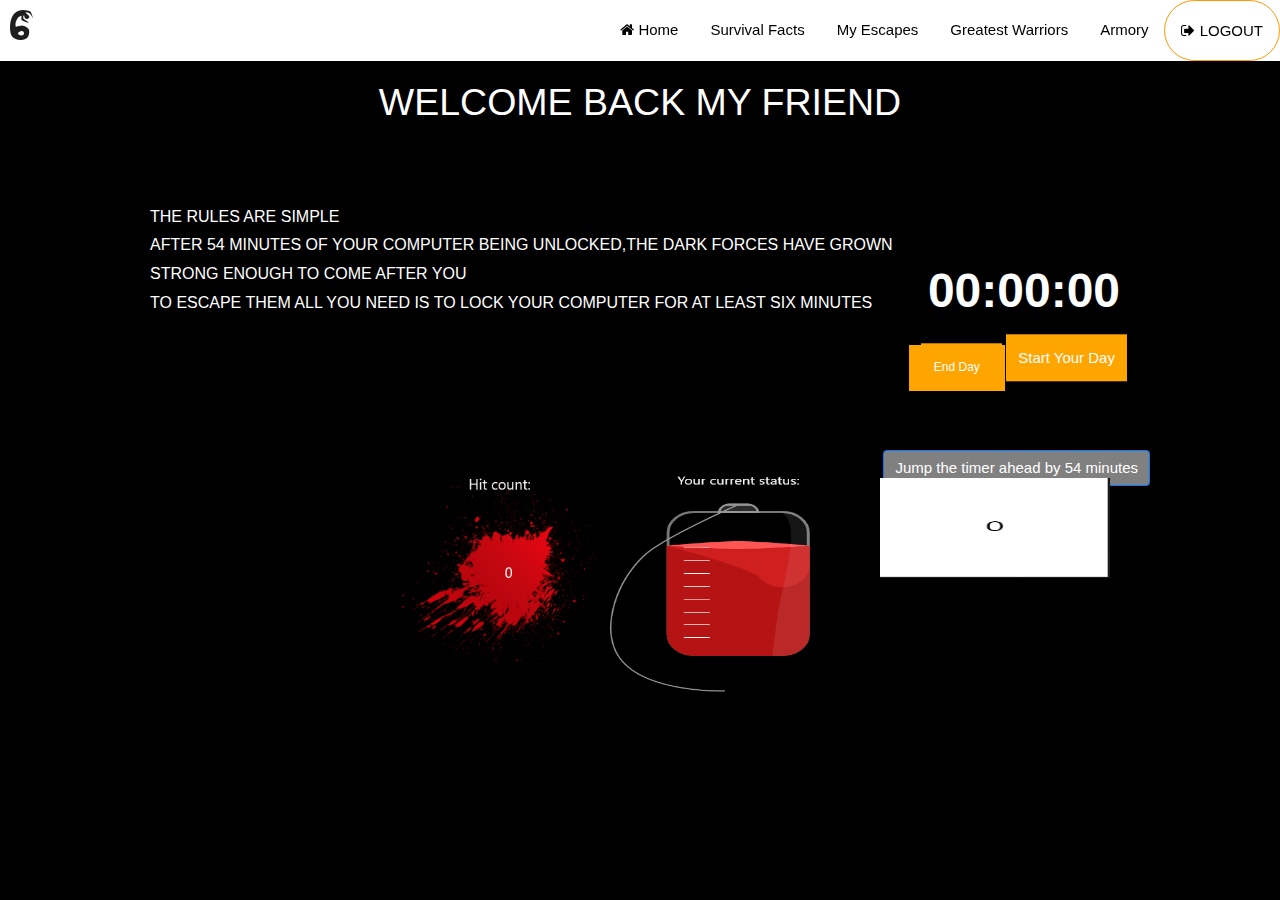
==== activity.html @ 7767f344 "Add files via upload" ====
<!DOCTYPE html>
<html>
<title>ACTIVITY</title>
<meta charset="UTF-8">
<meta name="viewport" content="width=device-width, initial-scale=1">
<link rel="stylesheet" href="https://www.w3schools.com/w3css/4/w3.css">
<link rel="stylesheet" href="https://fonts.googleapis.com/css?family=Raleway">
<link rel="stylesheet" href="https://cdnjs.cloudflare.com/ajax/libs/font-awesome/4.7.0/css/font-awesome.min.css">
<link href="stopwatch.css" rel="stylesheet">
    <script src="stopwatch.js"></script>
   <link rel="stylesheet" href="https://maxcdn.bootstrapcdn.com/bootstrap/4.0.0/css/bootstrap.min.css" integrity="sha384-Gn5384xqQ1aoWXA+058RXPxPg6fy4IWvTNh0E263XmFcJlSAwiGgFAW/dAiS6JXm"
        crossorigin="anonymous">
        <link rel="stylesheet" href="activity.css">
    
    
     
<style>
body,h1,h2,h3,h4,h5,h6 {font-family: 'Roboto', sans-serif;}

.header {
  padding: 80px;
  text-align: center;
  color: white;
  font-size: 40vw%;
}
    p{
        text-align: left;
        font-size: 16px;
        padding: 70px;
    }
body, html {
  height: 100%;
  line-height: 1.8;
    background-color: 
  background-position: center;
  background-size: cover;
  background-image: url(background.png);
  min-height: 100%;
}
#logo {
  display: inline-block;
  margin: 10px; 
  float: left;
  height: 30px;
  width: auto; 
    border-radius: 0%;
    }

.w3-bar .w3-button {
  padding: 16px;
    }
.imageContainer {
    float: left;
    transform: translate(200%,-5%);
    margin-right: 10px;
    }
.button {
  background-color: orange;
  border: none;
  color: white;
  padding: 12.5px;
  text-align: center;
  text-decoration: none;
  display: inline-block;
  font-size: 12px;
  cursor: pointer;
    position: absolute;
    top: 38.30%;
    left: 71%;
    width: 7.5%;
}


    
</style>
    
<body>
<div class="header">
  <h1>WELCOME BACK MY FRIEND</h1>
  <p>THE RULES ARE SIMPLE<br>
  AFTER 54 MINUTES OF YOUR COMPUTER BEING UNLOCKED,THE DARK FORCES HAVE GROWN<br>
  STRONG ENOUGH TO COME AFTER YOU<br>
    TO ESCAPE THEM ALL YOU NEED IS TO LOCK YOUR COMPUTER FOR AT LEAST SIX MINUTES</p>
</div>
<!-- Navbar (sit on top) -->
<div class="w3-top">
  <div class="w3-bar w3-white w3-card" id="myNavbar">
    <a href="index.html"><img id="logo" src="logo%20(1).png"></a>
    <!-- Right-sided navbar links -->
    <div class="w3-right w3-hide-small">
    <a href="index.html" class="w3-bar-item w3-button"><i class="fa fa-home"></i> Home</a>
     <a href="Survive.html" class="w3-bar-item w3-button"> Survival Facts</a>
      <a href="MyEscapes.html" class="w3-bar-item w3-button">My Escapes</a>
      <a href="GreatestWarriors.html" class="w3-bar-item w3-button"> Greatest Warriors</a>
      <a href="armour.html" class="w3-bar-item w3-button"> Armory</a>
      <a href="login.html" class="w3-bar-item w3-button w3-border w3-border-orange w3-round-xxlarge"><i class="fa fa-sign-out"></i> LOGOUT</a>
    </div>
    <!-- Hide right-floated links on small screens and replace them with a menu icon -->

    <a href="javascript:void(0)" class="w3-bar-item w3-button w3-right w3-hide-large w3-hide-medium" onclick="w3_open()">
      <i class="fa fa-bars"></i>
    </a>
  </div>
</div>

<!-- Sidebar on small screens when clicking the menu icon -->
<nav class="w3-sidebar w3-bar-block w3-black w3-card w3-animate-left w3-hide-medium w3-hide-large" style="display:none" id="mySidebar">
  <a href="javascript:void(0)" onclick="w3_close()" class="w3-bar-item w3-button w3-large w3-padding-16">Close ×</a>
  <a href="Survive.html" onclick="w3_close()" class="w3-bar-item w3-button">HOME</a>
  <a href="index.html" onclick="w3_close()" class="w3-bar-item w3-button">SURVIVAL FACTS</a>
  <a href="GreatestWarriors.html" onclick="w3_close()" class="w3-bar-item w3-button">GREATEST WARRIORS</a>
  <a href="armour.html" onclick="w3_close()" class="w3-bar-item w3-button">ARMORY</a>
  <a href="MyEscapes.html" onclick="w3_close()" class="w3-bar-item w3-button">MY ESCAPES</a>
  <a href="login.html" onclick="w3_close()" class="w3-bar-item w3-button">LOGOUT</a>
</nav>




<div id="stopwatch">
      <!-- [DISPLAY TIMER] -->
      <div id="sw-time">00:00:00</div>
      <!-- [RESET BUTTON] -->
      <input type="button" value="Reset" id="sw-rst" disabled/>
      <!-- [START/STOP BUTTON] -->
      <input type="button" value="Start Your Day" id="sw-go" disabled/>
      
    </div>
<a href="activity4.html" class="button">End Day</a>
    <div class="row" style="position: absolute; top: 50%; left: 69%;">
            <div class="col">
                <button type="button" class="btn btn-primary" data-toggle="modal" data-target="#demoModal" style="background-color: grey;">Jump the timer ahead by 54 minutes</button>
            </div>
        </div>

    

   

   <div class="modal fade" id="demoModal">
        <div class="modal-dialog">
            <div class="modal-content">
                <div class="modal-header">
                    <h2 class="modal-title">It is coming to get you.....<br>Escape by locking your screen at least<br>minutes</h2>
                    <button type="button" class="close" data-dismiss="modal">
                        <span>&times;</span>
                    </button>
                </div>
                <div class="modal-body">
                </div>
                <div class="modal-footer">
                    <a href="#" class="btn btn-info" role="button">00:54:05</a>
                    <button type="button" onclick="togglePopup()" data-dismiss="modal">Lock Screen Now</button>
                    <button type="button" onclick="togglePopup()" data-dismiss="modal">Lock Screen 15 mins late</button>
                </div>
            </div>
        </div>
    </div>

    

    <div class="full-screen hidden flex-container-center">
  <h2 >Screen is Locked</h2>
  <a href="activity2.html"
   button onclick="togglePopup()" style="background-color: orangered; color: black; border: 2px solid #fff; font-size: 20px;">Unlock</button></a>
</div>
<script src="activity.js"></script>

    
        
    <div class="image123">
    <div class="imageContainer">
        <img src="count100.png" height="200" width="200" />
        
    </div>
    <div class="imageContainer">
        <img class="middle-img" src="blood100.png"/ height="220" width="200" />
        
    </div>
    <div class="imageContainer">    
        <img src="score2.PNG"/ height="100" width="230"/>
        
    </div>
</div>
    


    <script src="https://code.jquery.com/jquery-3.2.1.slim.min.js" integrity="sha384-KJ3o2DKtIkvYIK3UENzmM7KCkRr/rE9/Qpg6aAZGJwFDMVNA/GpGFF93hXpG5KkN"
        crossorigin="anonymous"></script>
    <script src="https://cdnjs.cloudflare.com/ajax/libs/popper.js/1.12.9/umd/popper.min.js" integrity="sha384-ApNbgh9B+Y1QKtv3Rn7W3mgPxhU9K/ScQsAP7hUibX39j7fakFPskvXusvfa0b4Q"
        crossorigin="anonymous"></script>
    <script src="https://maxcdn.bootstrapcdn.com/bootstrap/4.0.0/js/bootstrap.min.js" integrity="sha384-JZR6Spejh4U02d8jOt6vLEHfe/JQGiRRSQQxSfFWpi1MquVdAyjUar5+76PVCmYl"
        crossorigin="anonymous"></script>
<script>
// Modal Image Gallery
function onClick(element) {
  document.getElementById("img01").src = element.src;
  document.getElementById("modal01").style.display = "block";
  var captionText = document.getElementById("caption");
  captionText.innerHTML = element.alt;
}


// Toggle between showing and hiding the sidebar when clicking the menu icon
var mySidebar = document.getElementById("mySidebar");

function w3_open() {
  if (mySidebar.style.display === 'block') {
    mySidebar.style.display = 'none';
  } else {
    mySidebar.style.display = 'block';
  }
}

// Close the sidebar with the close button
function w3_close() {
    mySidebar.style.display = "none";
}
</script>
<script src="https://ajax.googleapis.com/ajax/libs/jquery/3.4.1/jquery.min.js"></script>
<script src="custom.js"></script>

</body>
</html>
---- stopwatch.css ----
#stopwatch {
  width: 350px;
  padding: 40px;
  position: absolute;
  top: 35%;
  left: 80%;
  transform: translate(-50%,-50%);
  background: #;
  border: none;
  border-radius: 25px;
  text-align: center;

      
   
}
#sw-time {
  font-size: 48px;
  font-weight: bold;
  text-align: center;
    color: white;
}
#sw-rst {
  width: 30%;
  box-sizing: padding-box;
  padding: 1px;
  display: inline-block;
  background: orange;
  border: 0;
  color: #fff;
}
#sw-go {
    width: 45%;
  box-sizing: padding-box;
  padding: 10px;
  display: inline-block;
  background: orange;
  border: 0;
  color: #fff;
}
---- activity.css ----
.full-screen {
  position: absolute;
  left: 0;
  right: 0;
  top: 0;
  bottom: 0;
  background: rgba(0,0,0,0.9);
  color: white;
}

.flex-container-center {
    display: flex;
    flex-direction: column;
    justify-content: center;
    align-items: center;
}
.hidden{
    display: none;
}
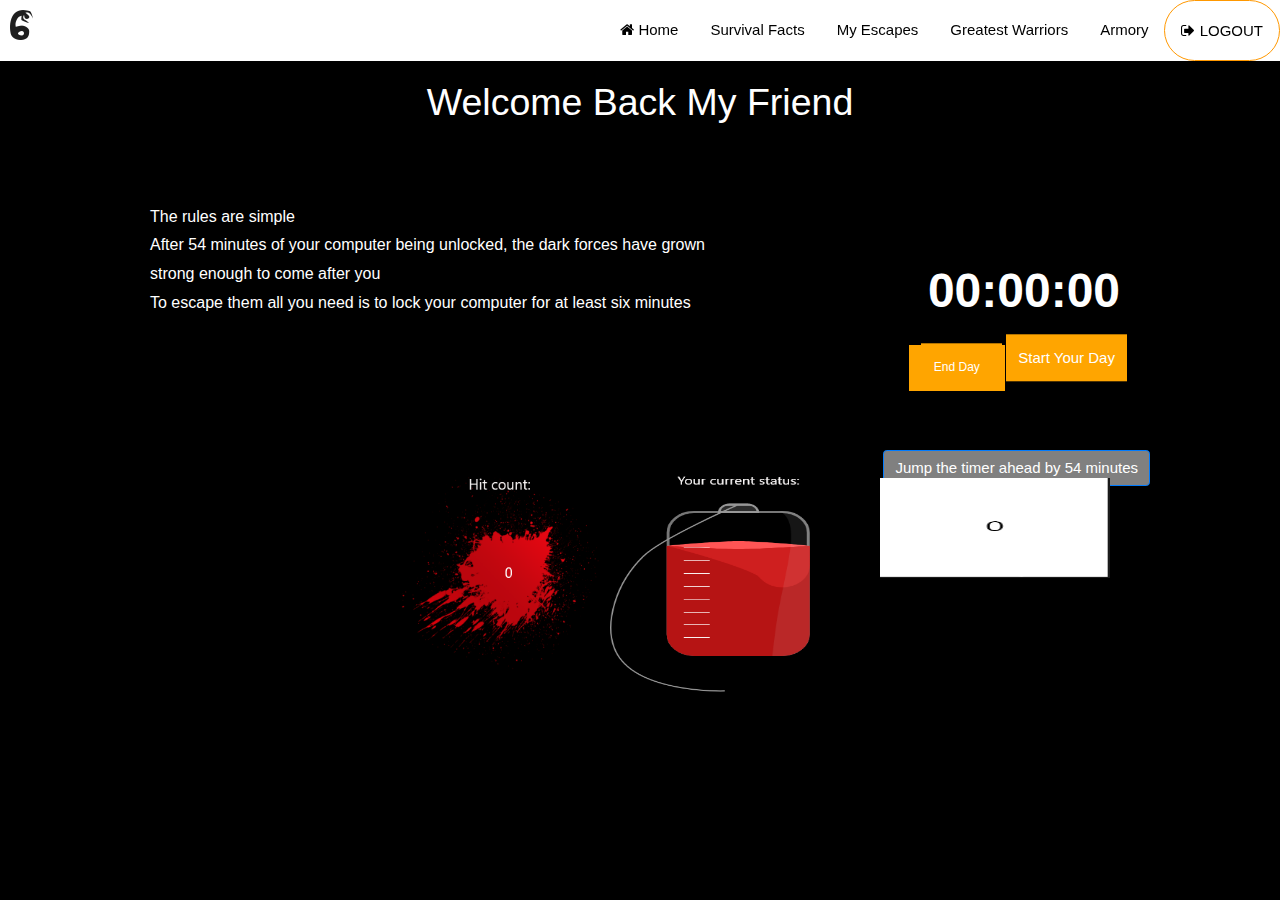
==== commit 940ec811: "Update activity.html" ====
--- a/activity.html
+++ b/activity.html
@@ -76,11 +76,11 @@
     
 <body>
 <div class="header">
-  <h1>WELCOME BACK MY FRIEND</h1>
-  <p>THE RULES ARE SIMPLE<br>
-  AFTER 54 MINUTES OF YOUR COMPUTER BEING UNLOCKED,THE DARK FORCES HAVE GROWN<br>
-  STRONG ENOUGH TO COME AFTER YOU<br>
-    TO ESCAPE THEM ALL YOU NEED IS TO LOCK YOUR COMPUTER FOR AT LEAST SIX MINUTES</p>
+  <h1>Welcome Back My Friend</h1>
+  <p>The rules are simple<br>
+  After 54 minutes of your computer being unlocked, the dark forces have grown<br>
+  strong enough to come after you<br>
+    To escape them all you need is to lock your computer for at least six minutes</p>
 </div>
 <!-- Navbar (sit on top) -->
 <div class="w3-top">
